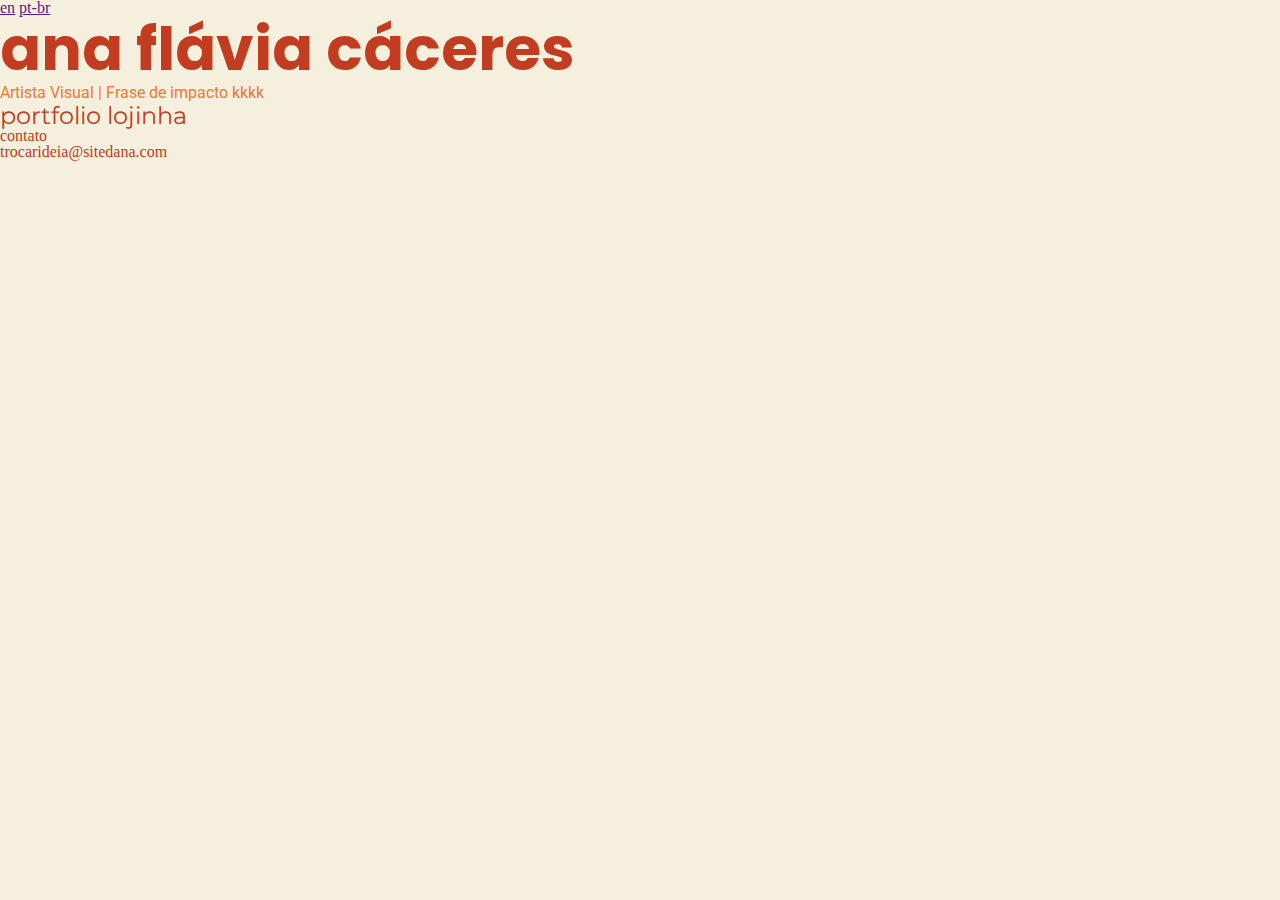
==== index.html @ d59d7321 "Initial commit" ====
<!DOCTYPE html>
<html lang="pt-br">

<head>
    <meta charset="UTF-8">
    <meta name="viewport" content="width=device-width, initial-scale=1.0">
    <title>ana flávia cáceres</title>

    <link rel="stylesheet" href="/css/reset.css">
    <link rel="stylesheet" href="https://fonts.googleapis.com/css2?family=Poppins">
    <link rel="stylesheet" href="https://fonts.googleapis.com/css2?family=Roboto">
    <link rel="stylesheet" href="https://fonts.googleapis.com/css2?family=Montserrat">


    <link rel="stylesheet" href="/css/index.css">

</head>

<body>
    
        <!-- Languages -->
        <div>
            <a href="" lang="en">en</a>
            <a href="">pt-br</a>
        </div>

        <h1>ana flávia cáceres</h1>
        <h2>Artista Visual | Frase de impacto kkkk</h2>

        <!-- Menu -->
        <nav>
            <a ref="">portfolio</a>
            <a ref="">lojinha</a>
        </nav>
        <div>
            <p ref="">contato</p>
            <a>trocarideia@sitedana.com</a>
        </div>

</body>
</html>
---- css/index.css ----
:root {
    color: #C13C20;
    background-color: #F5EFDD;
}

h1 {
    font-family: 'Poppins';
    font-weight: bold;
    font-size: 60px;
    line-height: 1.1;
}

h2 {
    font-family: Roboto;
    line-height: 1.38;
    color: #ec7936;
}

nav {
    font-family: Montserrat;
    font-size: 24px;
    color: #c13c20;
}

img.star {
    width: 125px;
    height: 124px;
    margin: 57px 520px 0 390px;
    object-fit: contain;

}
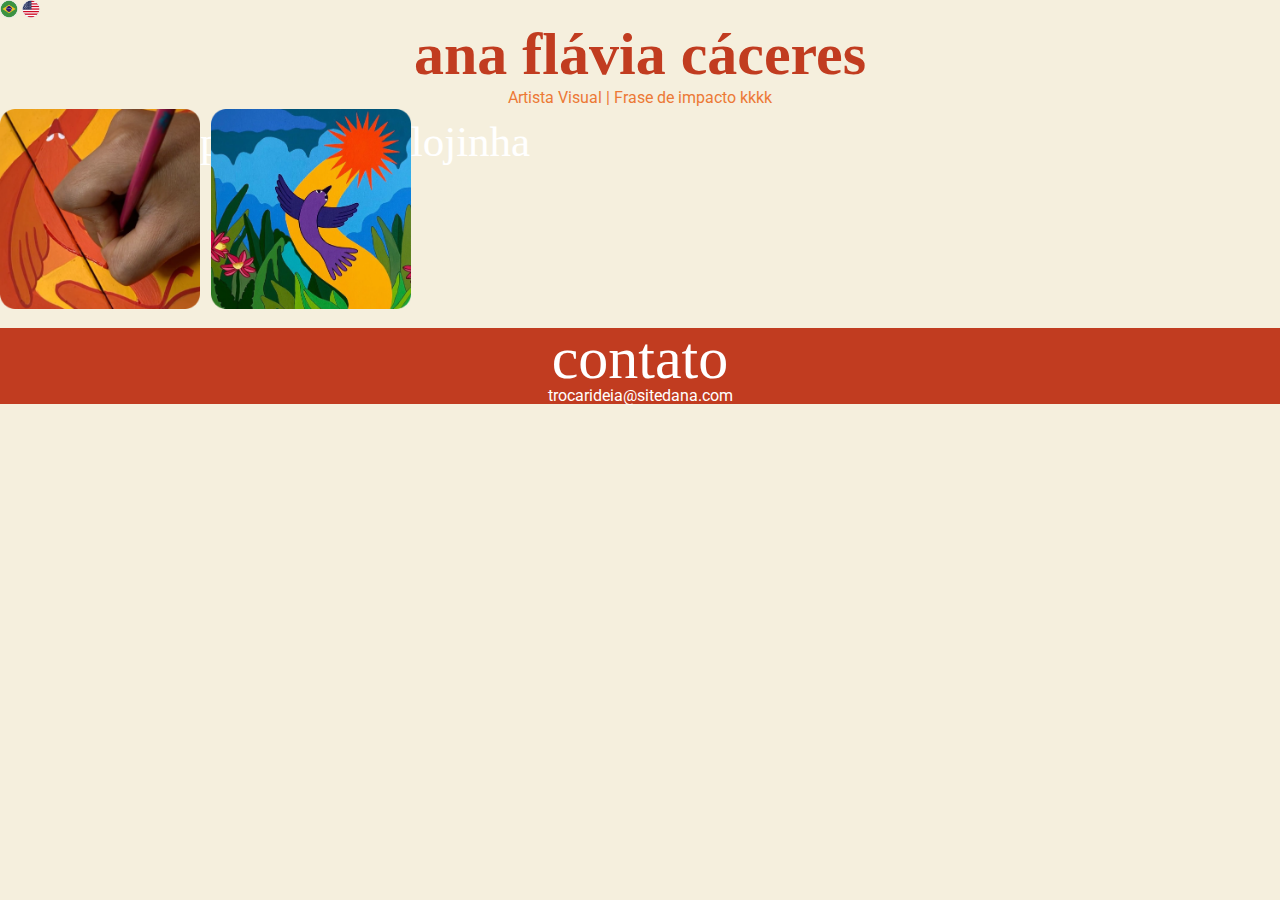
==== commit f266bf81: "day 02" ====
--- a/index.html
+++ b/index.html
@@ -7,10 +7,12 @@
     <title>ana flávia cáceres</title>
 
     <link rel="stylesheet" href="/css/reset.css">
-    <link rel="stylesheet" href="https://fonts.googleapis.com/css2?family=Poppins">
+
+    <link rel="preconnect" href="https://fonts.googleapis.com">
+    <link rel="preconnect" href="https://fonts.gstatic.com" crossorigin>
+    <link href="https://fonts.googleapis.com/css2?family=Poppins:wght@400;700&display=swap" rel="stylesheet">
     <link rel="stylesheet" href="https://fonts.googleapis.com/css2?family=Roboto">
     <link rel="stylesheet" href="https://fonts.googleapis.com/css2?family=Montserrat">
-
 
     <link rel="stylesheet" href="/css/index.css">
 
@@ -18,24 +20,37 @@
 
 <body>
     
+    <header>
         <!-- Languages -->
-        <div>
-            <a href="" lang="en">en</a>
-            <a href="">pt-br</a>
-        </div>
+        
+            <div id="lang">
+                <img src="/assets/pt-br.png" alt="português">
+                <img src="/assets/en-us.png" alt="inglês">
+            </div>
+        
+
 
         <h1>ana flávia cáceres</h1>
         <h2>Artista Visual | Frase de impacto kkkk</h2>
+     </header>
 
-        <!-- Menu -->
-        <nav>
-            <a ref="">portfolio</a>
+    <!-- Menu -->
+    <nav>
+        <div>
+            <img src="/assets/botao_portfolio.png" id="button_portfolio"  alt="portfolio">
+            <a ref="">portfólio</a>
+        </div>
+        
+        <div>
+            <img src="/assets/botao_lojinha.png" id="button_portfolio" alt="lojinha">
             <a ref="">lojinha</a>
-        </nav>
-        <div>
-            <p ref="">contato</p>
-            <a>trocarideia@sitedana.com</a>
         </div>
+    </nav>
+
+    <footer>
+        <p ref="">contato</p>
+        <a>trocarideia@sitedana.com</a>
+    </footer>
 
 </body>
 </html>--- a/css/index.css
+++ b/css/index.css
@@ -3,8 +3,20 @@
     background-color: #F5EFDD;
 }
 
+header h1, h2{
+text-align: center;
+}
+
+#lang img {
+display: inline-flex;
+align-items: center;
+justify-content:right;
+width: 18px;
+height: auto;
+}
+
 h1 {
-    font-family: 'Poppins';
+    font-family: 'Poppins-bold';
     font-weight: bold;
     font-size: 60px;
     line-height: 1.1;
@@ -17,15 +29,33 @@
 }
 
 nav {
-    font-family: Montserrat;
-    font-size: 24px;
-    color: #c13c20;
+    font-family: Poppins-bold;
+    font-size: 43px;
+    line-height: 66px;
+    color: #FFFFFF;
 }
 
-img.star {
-    width: 125px;
-    height: 124px;
-    margin: 57px 520px 0 390px;
-    object-fit: contain;
+nav div {
+    display: inline-flex;
+    width: 200px;
+    height: 200px;
+}
+
+footer {
+    background-color: #c13c20;
+    text-align: center;
+}
+
+footer p {
+    font-family: Poppins-bold;
+    font-size: 60px;
+    color: #FFFFFF;
+
+}
+
+footer a {
+    font-family: Roboto;
+    font-size: 16px;
+    color: #FFFFFF;
 
 }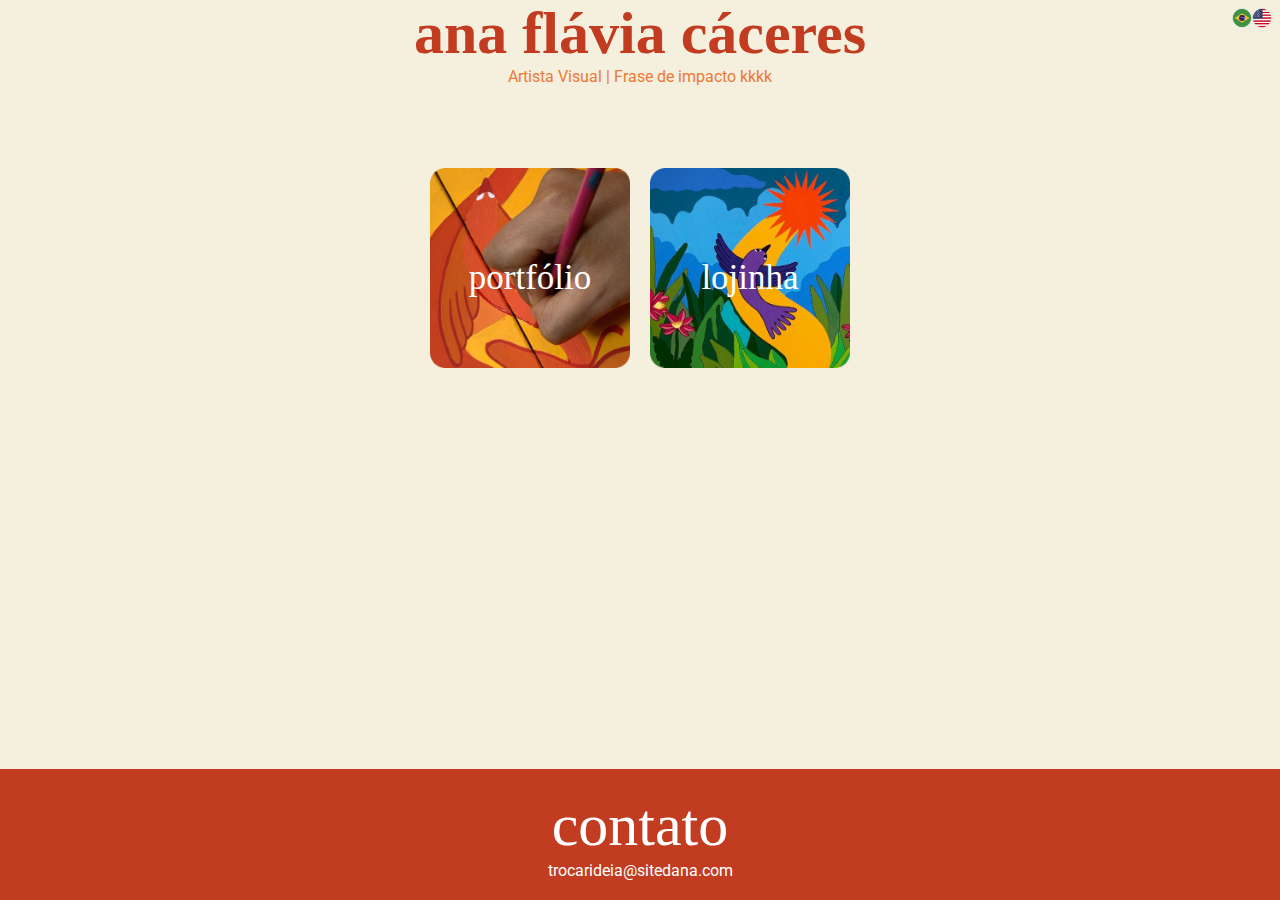
==== commit 3af820d3: "day 03" ====
--- a/index.html
+++ b/index.html
@@ -7,14 +7,9 @@
     <title>ana flávia cáceres</title>
 
     <link rel="stylesheet" href="/css/reset.css">
-
     <link rel="preconnect" href="https://fonts.googleapis.com">
-    <link rel="preconnect" href="https://fonts.gstatic.com" crossorigin>
-    <link href="https://fonts.googleapis.com/css2?family=Poppins:wght@400;700&display=swap" rel="stylesheet">
-    <link rel="stylesheet" href="https://fonts.googleapis.com/css2?family=Roboto">
-    <link rel="stylesheet" href="https://fonts.googleapis.com/css2?family=Montserrat">
-
-    <link rel="stylesheet" href="/css/index.css">
+    <link rel="stylesheet" href="https://fonts.googleapis.com/css2?family=Poppins:wght@400;700&family=Roboto&family=Montserrat&display=swap">
+    <link rel="stylesheet" href="/css/index.css">    
 
 </head>
 
@@ -23,11 +18,14 @@
     <header>
         <!-- Languages -->
         
-            <div id="lang">
+        <div id="lang" class="wrapper">
+            <a href="link_para_portugues">
                 <img src="/assets/pt-br.png" alt="português">
+            </a>
+            <a href="link_para_ingles">
                 <img src="/assets/en-us.png" alt="inglês">
-            </div>
-        
+            </a>
+        </div>     
 
 
         <h1>ana flávia cáceres</h1>
@@ -35,22 +33,25 @@
      </header>
 
     <!-- Menu -->
-    <nav>
-        <div>
-            <img src="/assets/botao_portfolio.png" id="button_portfolio"  alt="portfolio">
-            <a ref="">portfólio</a>
+   <nav>
+        <div id="buttons_container" class="button-container">
+            <a href="portfolio.html" id="port" class="button" target="_blank">
+                <img src="/assets/botao_portfolio.png" alt="portfólio">
+                <span>portfólio</span>
+            </a>
+            <a href="portfolio.html" id="port" class="button" target="_blank">
+                <img src="/assets/botao_lojinha.png" alt="lojinha">
+                <span>lojinha</span>
+            </a>
         </div>
-        
-        <div>
-            <img src="/assets/botao_lojinha.png" id="button_portfolio" alt="lojinha">
-            <a ref="">lojinha</a>
-        </div>
-    </nav>
+    </nav> 
+    
 
     <footer>
-        <p ref="">contato</p>
-        <a>trocarideia@sitedana.com</a>
+        <p>contato</p>
+        <a href="mailto:trocarideia@sitedana.com">trocarideia@sitedana.com</a>
     </footer>
+    
 
 </body>
-</html>+</html>
--- a/css/index.css
+++ b/css/index.css
@@ -3,16 +3,61 @@
     background-color: #F5EFDD;
 }
 
-header h1, h2{
-text-align: center;
+header h1, h2 {
+    text-align: center;
+}
+
+.wrapper {
+    display: flex;
+    position: absolute;
+    top: 0;
+    right: 0;
+    width: auto;
+    height: auto;
+    margin-right: 0.5rem;
+    margin-top: 0.5rem;
 }
 
 #lang img {
-display: inline-flex;
-align-items: center;
-justify-content:right;
-width: 18px;
-height: auto;
+    width: 20px;
+    height: auto;
+}
+
+.button-container {
+    display: flex;
+    justify-content: center;
+    width: 100%;
+    height: auto;
+    margin-top: 80px;
+}
+
+.button {
+    display: inline-block;
+    position: relative;
+    margin: 0 10px;
+    text-align: center; 
+    width: 200px; 
+    height: auto;
+}
+
+.button img {
+    width: 100%;
+    height: auto;
+    object-fit: contain;
+}
+
+.button span {
+    position: absolute;
+    top: 50%;
+    left: 50%;
+    transform: translate(-50%, -50%);
+    color: #FFFFFF;
+    font-size: 35px;
+    text-decoration: none;
+}
+
+.button:hover {
+    transform: scale(1.01);
 }
 
 h1 {
@@ -42,20 +87,24 @@
 }
 
 footer {
+    position: fixed;
+    bottom: 0;
+    width: 100%;
     background-color: #c13c20;
     text-align: center;
+    padding: 20px 0;
+    color: #FFFFFF;
+    line-height: 1.2;
 }
 
 footer p {
     font-family: Poppins-bold;
     font-size: 60px;
     color: #FFFFFF;
-
 }
 
 footer a {
     font-family: Roboto;
     font-size: 16px;
     color: #FFFFFF;
-
-}+}
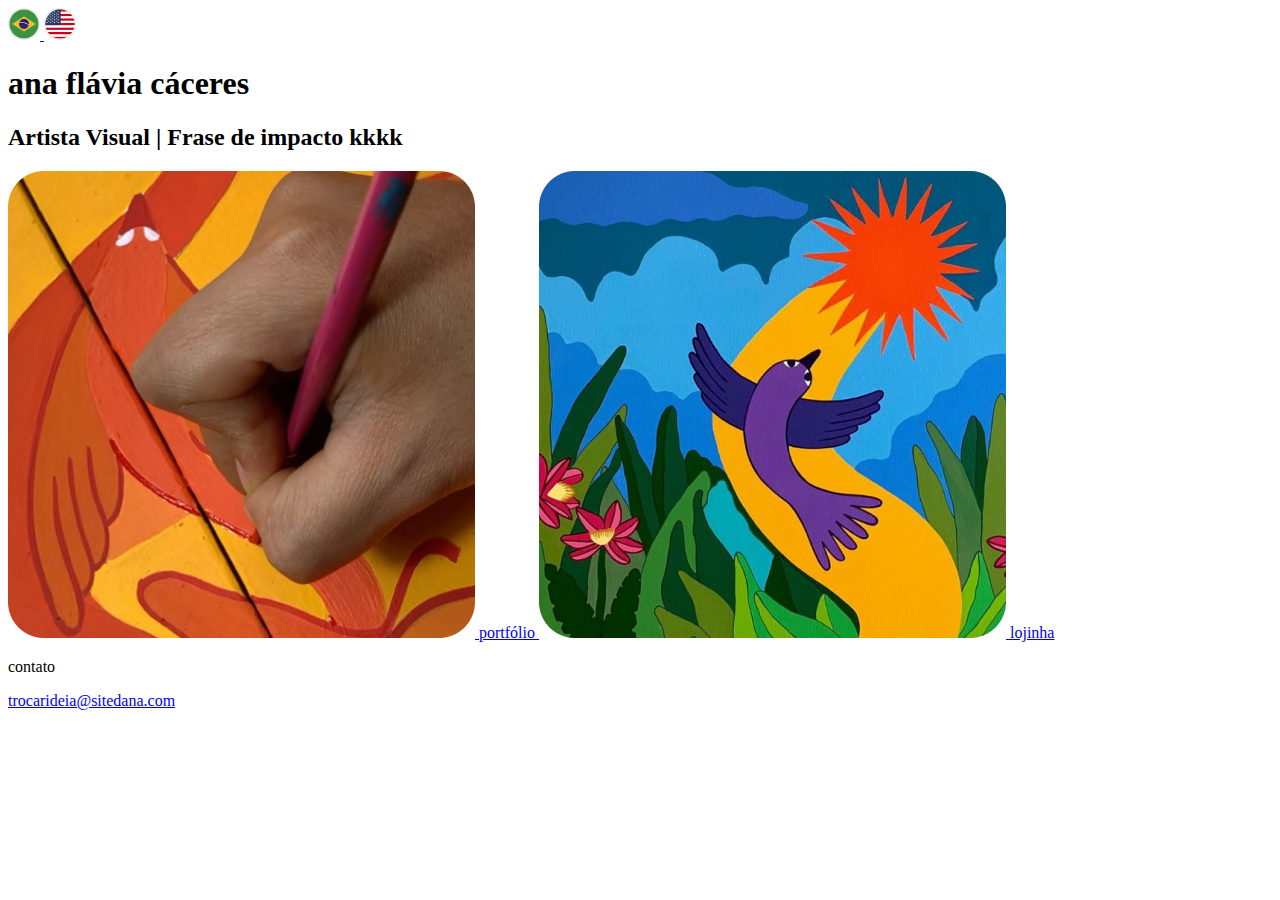
==== commit 8a74a8c5: "css links temporarios" ====
--- a/index.html
+++ b/index.html
@@ -6,10 +6,10 @@
     <meta name="viewport" content="width=device-width, initial-scale=1.0">
     <title>ana flávia cáceres</title>
 
-    <link rel="stylesheet" href="/css/reset.css">
+    <link rel="stylesheet" href="/portfolio_ana/css/reset.css">
     <link rel="preconnect" href="https://fonts.googleapis.com">
     <link rel="stylesheet" href="https://fonts.googleapis.com/css2?family=Poppins:wght@400;700&family=Roboto&family=Montserrat&display=swap">
-    <link rel="stylesheet" href="/css/index.css">    
+    <link rel="stylesheet" href="/portfolio_ana/css/index.css">    
 
 </head>
 
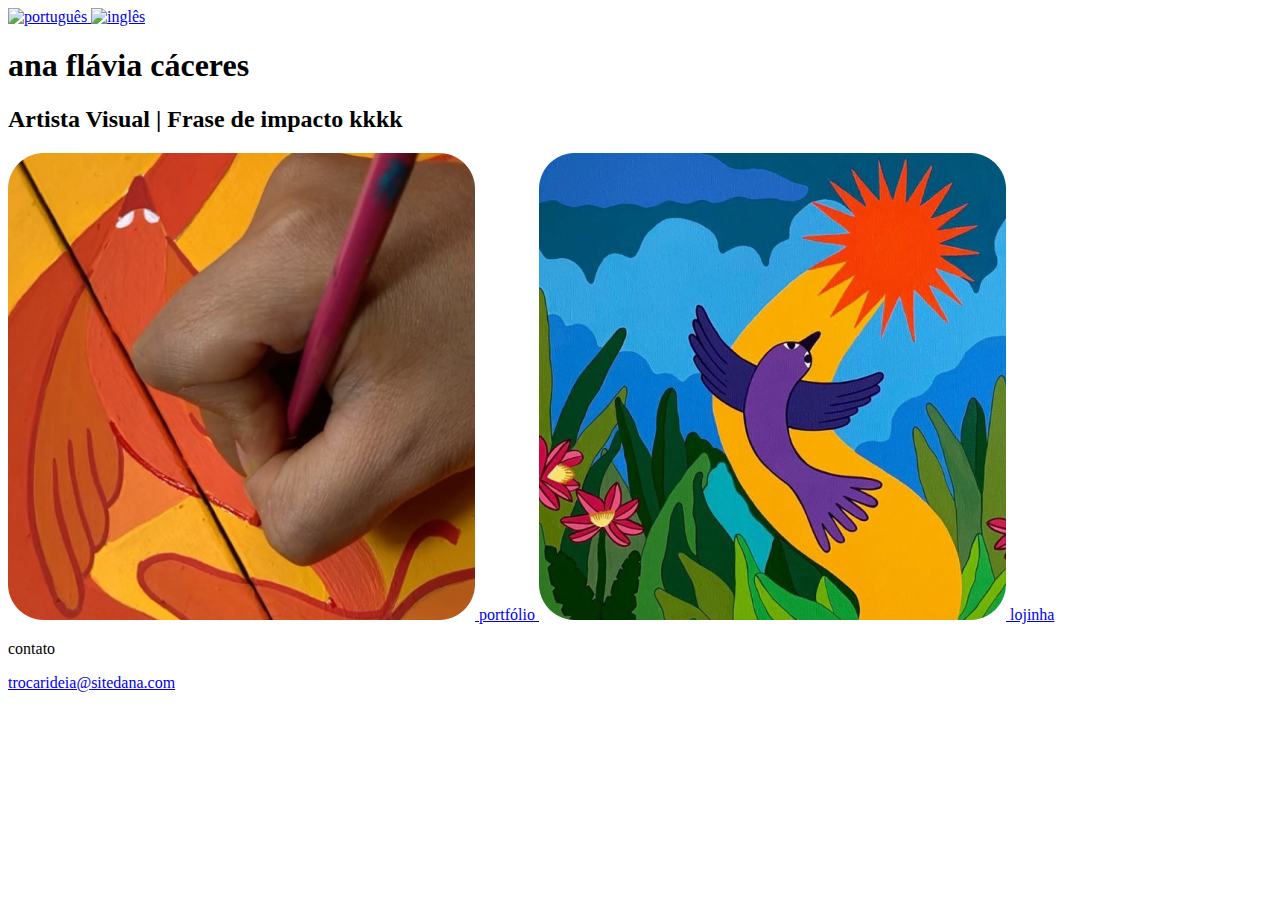
==== commit 5945791e: "Atualização links para github pages" ====
--- a/index.html
+++ b/index.html
@@ -20,10 +20,10 @@
         
         <div id="lang" class="wrapper">
             <a href="link_para_portugues">
-                <img src="/assets/pt-br.png" alt="português">
+                <img src="/portfolio_ana/assets/pt-br.png" alt="português">
             </a>
             <a href="link_para_ingles">
-                <img src="/assets/en-us.png" alt="inglês">
+                <img src="/portfolio_ana/assets/en-us.png" alt="inglês">
             </a>
         </div>     
 
@@ -35,11 +35,11 @@
     <!-- Menu -->
    <nav>
         <div id="buttons_container" class="button-container">
-            <a href="portfolio.html" id="port" class="button" target="_blank">
+            <a href="/portfolio_ana/portfolio.html" id="port" class="button" target="_blank">
                 <img src="/assets/botao_portfolio.png" alt="portfólio">
                 <span>portfólio</span>
             </a>
-            <a href="portfolio.html" id="port" class="button" target="_blank">
+            <a href="/portfolio_ana/portfolio.html" id="port" class="button" target="_blank">
                 <img src="/assets/botao_lojinha.png" alt="lojinha">
                 <span>lojinha</span>
             </a>
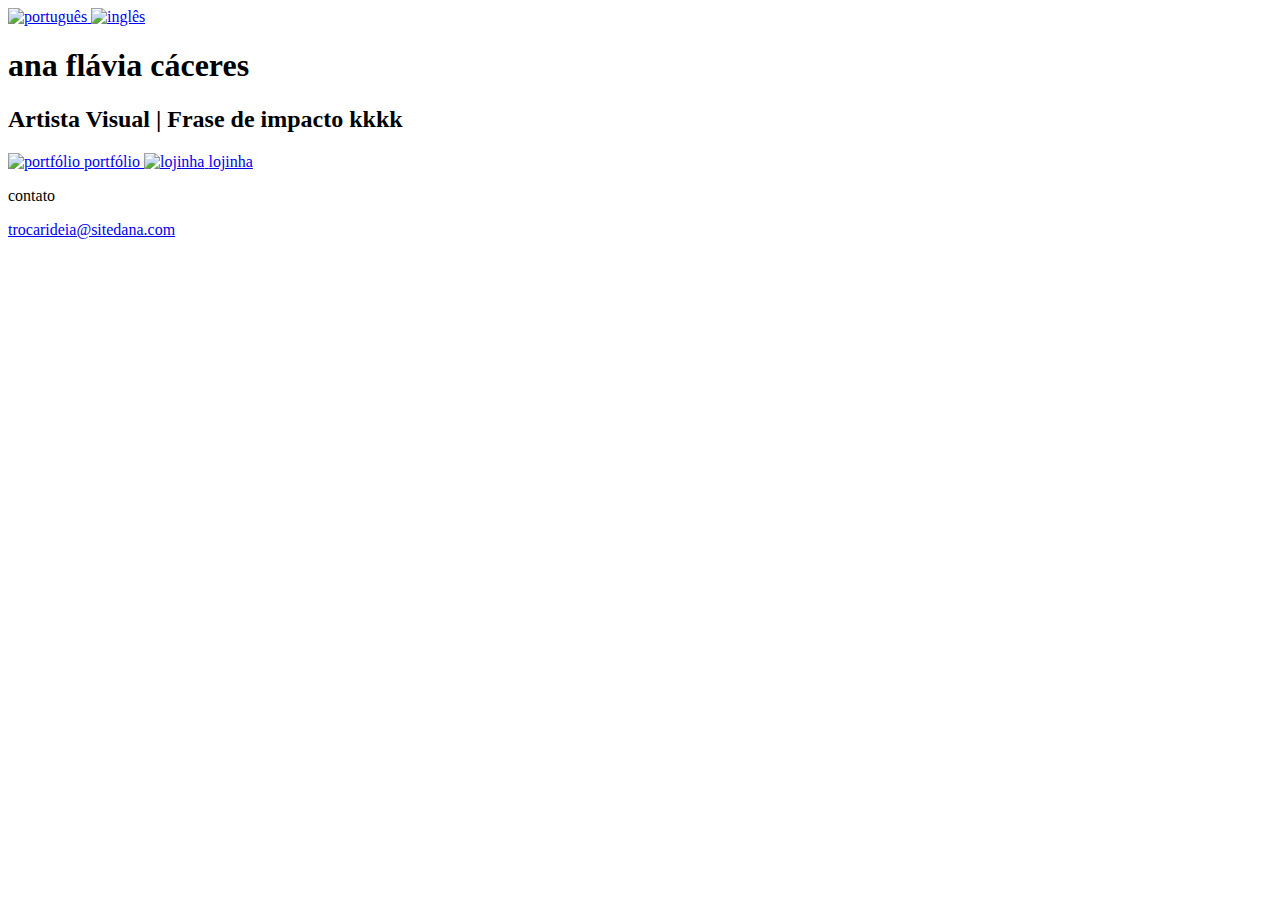
==== commit bdefcb25: "Atualização imagens para github pages" ====
--- a/index.html
+++ b/index.html
@@ -36,11 +36,11 @@
    <nav>
         <div id="buttons_container" class="button-container">
             <a href="/portfolio_ana/portfolio.html" id="port" class="button" target="_blank">
-                <img src="/assets/botao_portfolio.png" alt="portfólio">
+                <img src="/portfolio_ana/assets/botao_portfolio.png" alt="portfólio">
                 <span>portfólio</span>
             </a>
             <a href="/portfolio_ana/portfolio.html" id="port" class="button" target="_blank">
-                <img src="/assets/botao_lojinha.png" alt="lojinha">
+                <img src="/portfolio_ana/assets/botao_lojinha.png" alt="lojinha">
                 <span>lojinha</span>
             </a>
         </div>
